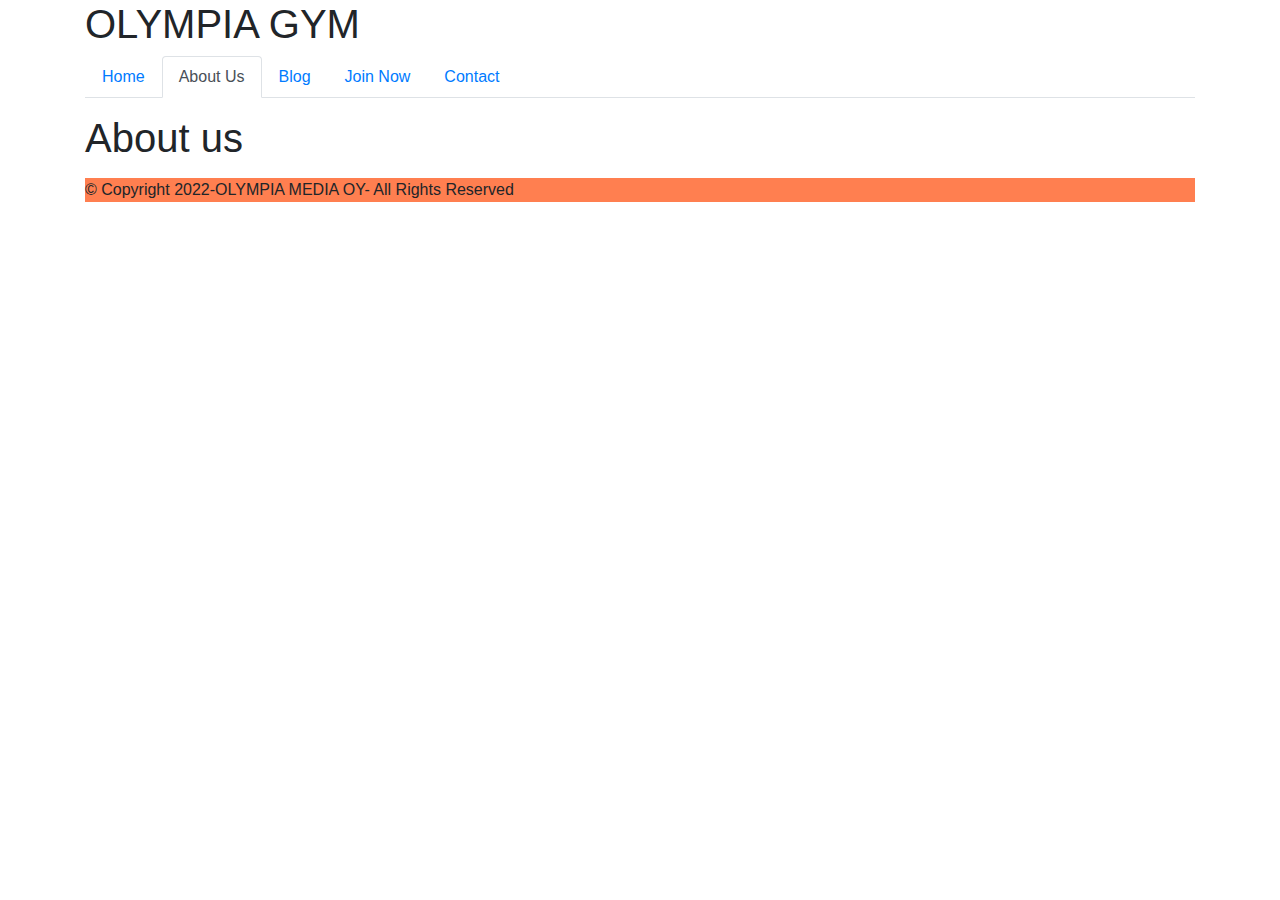
==== about.html @ a36ca935 "first commit" ====
<!doctype html>
<html lang="en">
  <head>
    <!-- Required meta tags -->
    <meta charset="utf-8">
    <meta name="viewport" content="width=device-width, initial-scale=1, shrink-to-fit=no">

    <!-- Bootstrap CSS -->
    <link rel="stylesheet" href="https://stackpath.bootstrapcdn.com/bootstrap/4.4.1/css/bootstrap.min.css" integrity="sha384-Vkoo8x4CGsO3+Hhxv8T/Q5PaXtkKtu6ug5TOeNV6gBiFeWPGFN9MuhOf23Q9Ifjh" crossorigin="anonymous">
    <link rel="stylesheet" href="style.css">
    
    <title>Olympia Gym!</title>
  </head>
  <body>
      <div class="container">
        <div>
            <h1>OLYMPIA GYM</h1>
            <ul class="nav nav-tabs">
                <li class="nav-item">
                <a class="nav-link" href="home.html">Home</a>
                </li>
                <li class="nav-item">
                <a class="nav-link active" href="about.html">About Us</a>
                </li>
                <li class="nav-item">
                <a class="nav-link" href="blog.html">Blog</a>
                </li>
                <li class="nav-item">
                <a class="nav-link" href="join.html">Join Now</a>
                </li>
                <li class="nav-item">
                <a class="nav-link" href="contact.html">Contact</a>
                </li>
            </ul>
        </div>

        <main>
            <p>
                <h1>
                    About us
                </h1>
            </p>
        </main>

        <article>
        </article>

        

        <footer>
          <p>&copy; Copyright 2022-OLYMPIA MEDIA OY- All Rights Reserved</p>
        </footer>
    </div>    
</body>
</html>
---- style.css ----
.naya{
background-color: coral;
text-align: center;

}

.carousel-inner {
width: auto;
height: 600px;
}  
  



footer{
    margin-top: 8px;
background-color: coral;
}
.row{
    margin-top: 8px;
}
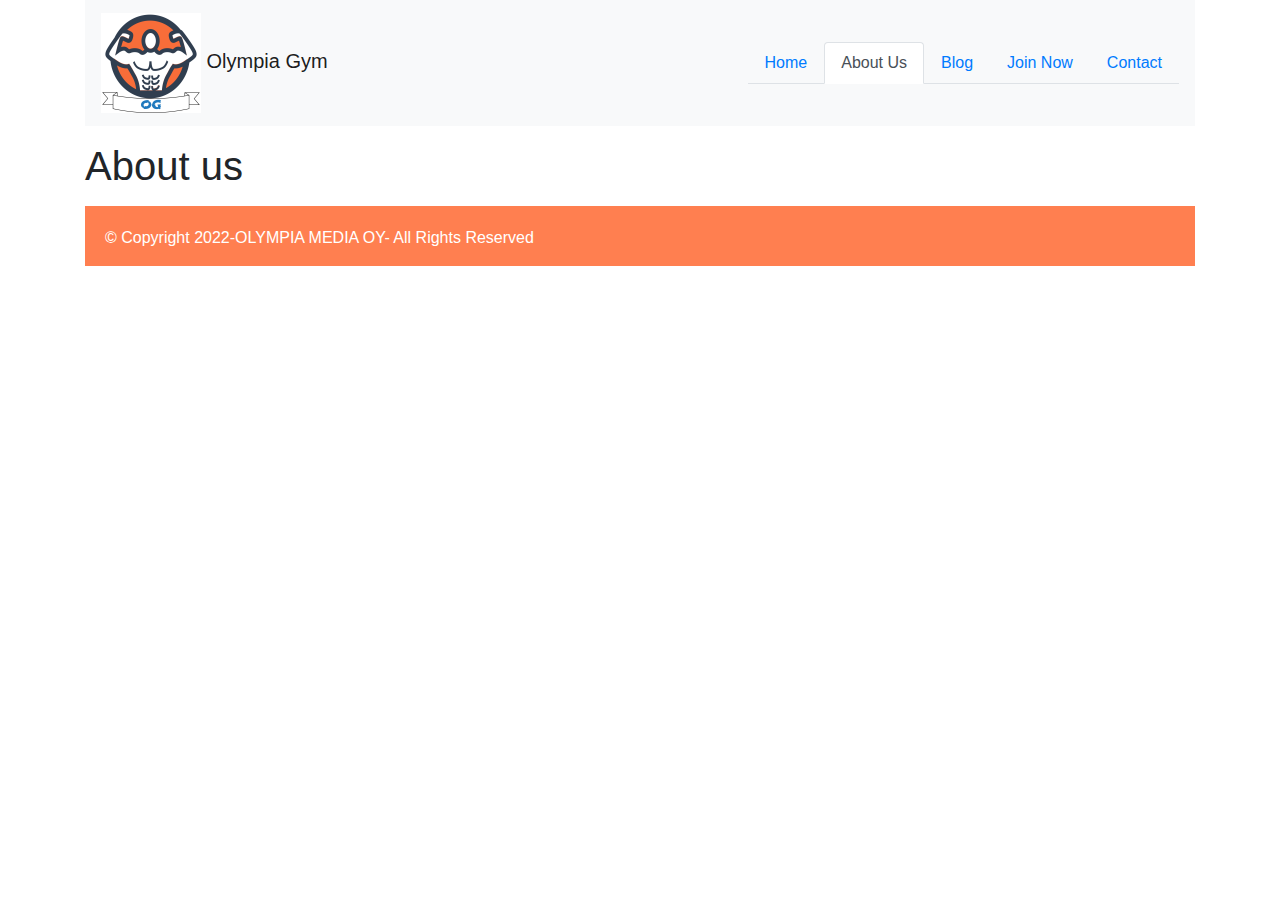
==== commit e07b7a9e: "today's changes" ====
--- a/about.html
+++ b/about.html
@@ -13,12 +13,15 @@
     <title>Olympia Gym!</title>
   </head>
   <body>
-      <div class="container">
-        <div>
-            <h1>OLYMPIA GYM</h1>
+    <div class="container">
+        <nav class="navbar navbar-light bg-light">
+          <a class="navbar-brand" href="index.html">
+            <img src="images/logo5.png" width="100" height="100" class="d-inline-block align-center" alt="">
+          Olympia Gym
+          </a>
             <ul class="nav nav-tabs">
                 <li class="nav-item">
-                <a class="nav-link" href="home.html">Home</a>
+                <a class="nav-link" href="index.html">Home</a>
                 </li>
                 <li class="nav-item">
                 <a class="nav-link active" href="about.html">About Us</a>
@@ -33,7 +36,7 @@
                 <a class="nav-link" href="contact.html">Contact</a>
                 </li>
             </ul>
-        </div>
+        </nav>
 
         <main>
             <p>
--- a/style.css
+++ b/style.css
@@ -1,22 +1,60 @@
 .naya{
-background-color: coral;
+    background: coral;
 text-align: center;
-
+height: 200px;
 }
 
 .carousel-inner {
 width: auto;
 height: 600px;
 }  
-  
 
-
-
-footer{
-    margin-top: 8px;
-background-color: coral;
-}
 .row{
     margin-top: 8px;
 }
+.naya2{
+    height: 200px;
+}
 
+
+.fa-facebook {
+    background: #3B5998;
+    color: white;
+}
+.fa {
+    padding: 20px;
+    font-size: 30px;
+    width: 50px;
+    text-align: center;
+    text-decoration: none;
+  }
+  
+  .fa:hover {
+      opacity: 0.9;
+  }
+  .fa-twitter {
+    background: #55ACEE;
+    color: white;
+  }
+  .fa-instagram {
+    background: #125688;
+    color: white;
+  }
+  
+.naya3{
+    height: 100px;
+}
+
+footer {
+    background: coral;
+    height: 60px;
+    font-family: 'Open Sans', sans-serif;
+    color: #FFFFFF;
+    padding: 20px;
+}
+.h1-title{
+    align: center;
+    color: rgb(15, 100, 156);
+}
+.logo-img{
+}
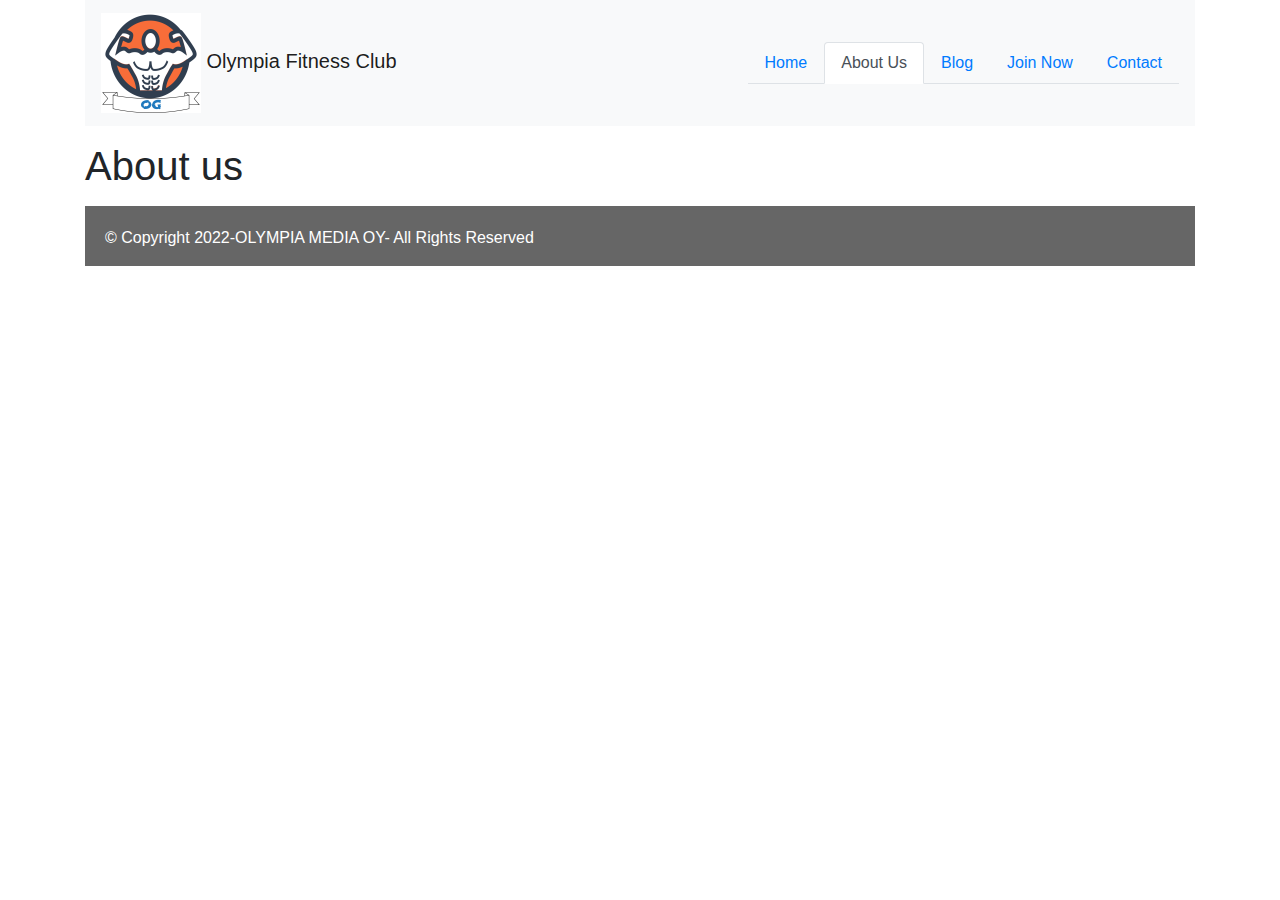
==== commit 7400af98: "some changes" ====
--- a/about.html
+++ b/about.html
@@ -17,7 +17,7 @@
         <nav class="navbar navbar-light bg-light">
           <a class="navbar-brand" href="index.html">
             <img src="images/logo5.png" width="100" height="100" class="d-inline-block align-center" alt="">
-          Olympia Gym
+            Olympia Fitness Club
           </a>
             <ul class="nav nav-tabs">
                 <li class="nav-item">
--- a/style.css
+++ b/style.css
@@ -1,60 +1,70 @@
 .naya{
-    background: coral;
-text-align: center;
-height: 200px;
+    background: rgb(247, 245, 245);
+    text-align: center;
+    height: 200px;
 }
 
-.carousel-inner {
-width: auto;
-height: 600px;
+h2{
+    color: rgb(0, 0, 0);
+    text-align: center;
+}
+
+.carousel-inner 
+{
+    width: auto;
+    height: 600px;
 }  
 
 .row{
     margin-top: 8px;
 }
+
 .naya2{
     height: 200px;
 }
-
 
 .fa-facebook {
     background: #3B5998;
     color: white;
 }
+
 .fa {
     padding: 20px;
-    font-size: 30px;
     width: 50px;
     text-align: center;
     text-decoration: none;
-  }
+}
   
-  .fa:hover {
-      opacity: 0.9;
-  }
-  .fa-twitter {
+.fa:hover {
+    opacity: 0.9;
+}
+
+.fa-twitter {
     background: #55ACEE;
     color: white;
-  }
+}
   .fa-instagram {
     background: #125688;
     color: white;
-  }
+}
   
 .naya3{
     height: 100px;
+    background: rgb(247, 245, 245);
 }
 
 footer {
-    background: coral;
+    background: rgb(102, 102, 102);
     height: 60px;
     font-family: 'Open Sans', sans-serif;
-    color: #FFFFFF;
+    color: rgb(255, 255, 255);
     padding: 20px;
 }
-.h1-title{
-    align: center;
-    color: rgb(15, 100, 156);
+
+.header {
+    background-color: #F5F5F5;
+    color: coral;
+    height: 70px;
+    font-size: 27px;
+    padding: 10px;
 }
-.logo-img{
-}
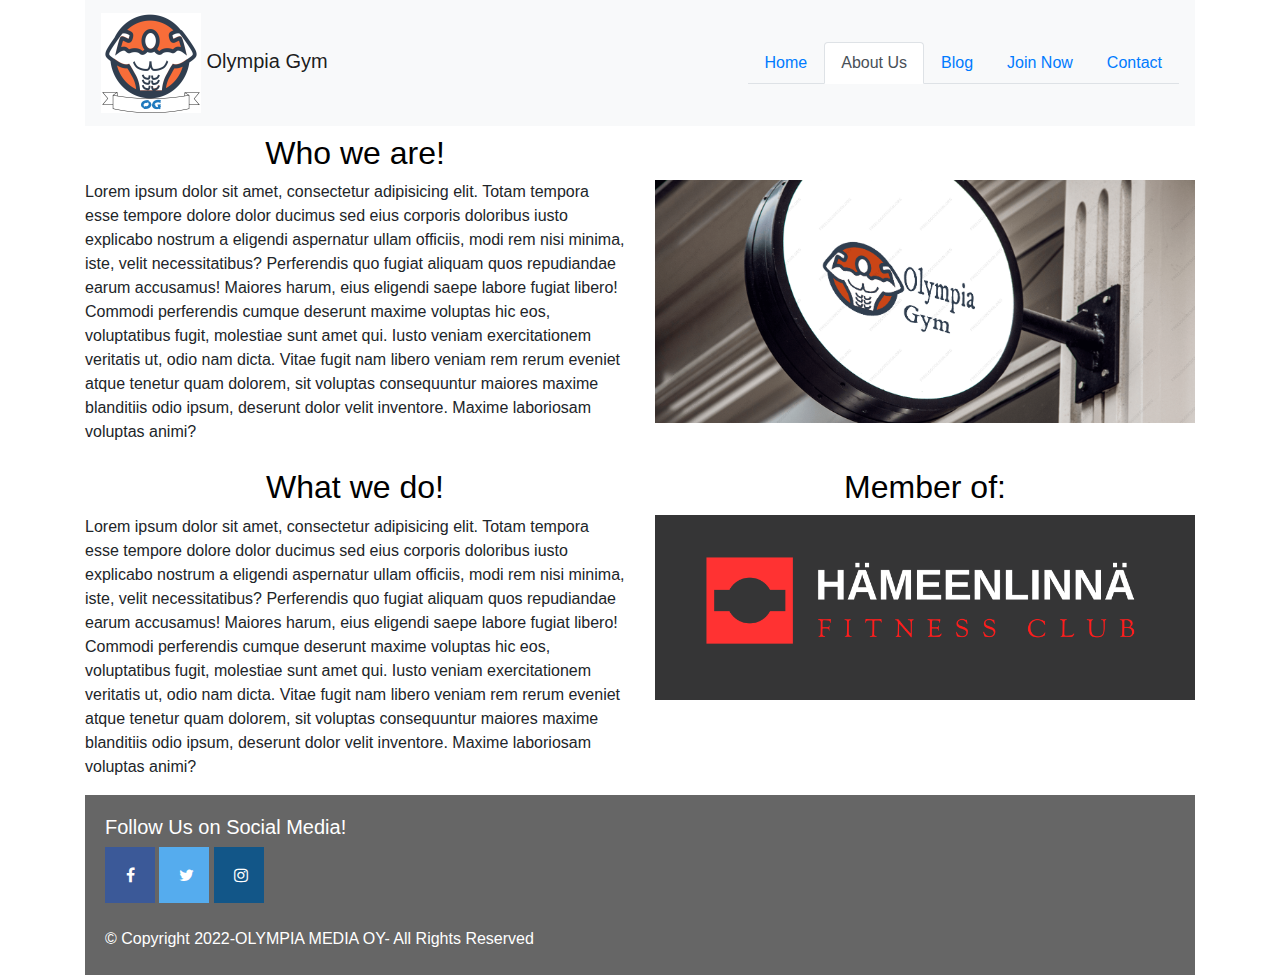
==== commit e068b821: "some  changes" ====
--- a/about.html
+++ b/about.html
@@ -9,6 +9,8 @@
     <!-- Bootstrap CSS -->
     <link rel="stylesheet" href="https://stackpath.bootstrapcdn.com/bootstrap/4.4.1/css/bootstrap.min.css" integrity="sha384-Vkoo8x4CGsO3+Hhxv8T/Q5PaXtkKtu6ug5TOeNV6gBiFeWPGFN9MuhOf23Q9Ifjh" crossorigin="anonymous">
     <link rel="stylesheet" href="style.css">
+    <link rel="stylesheet" href="https://cdnjs.cloudflare.com/ajax/libs/font-awesome/4.7.0/css/font-awesome.min.css">    
+
     
     <title>Olympia Gym!</title>
   </head>
@@ -17,7 +19,7 @@
         <nav class="navbar navbar-light bg-light">
           <a class="navbar-brand" href="index.html">
             <img src="images/logo5.png" width="100" height="100" class="d-inline-block align-center" alt="">
-            Olympia Fitness Club
+            Olympia Gym
           </a>
             <ul class="nav nav-tabs">
                 <li class="nav-item">
@@ -39,11 +41,59 @@
         </nav>
 
         <main>
-            <p>
-                <h1>
-                    About us
-                </h1>
-            </p>
+                <div class="row">
+                  <div class="col-md-6">
+                    <h2>
+                      Who we are!
+                  </h2>
+                  <p>
+                    Lorem ipsum dolor sit amet, consectetur adipisicing elit. Totam tempora esse tempore dolore dolor
+                     ducimus sed eius corporis doloribus iusto explicabo nostrum a eligendi aspernatur ullam officiis,
+                      modi rem nisi minima, iste, velit necessitatibus? Perferendis quo fugiat aliquam quos repudiandae 
+                      earum accusamus! Maiores harum, eius eligendi saepe labore fugiat libero! Commodi perferendis 
+                      cumque deserunt maxime voluptas hic eos, voluptatibus fugit, molestiae sunt amet qui. Iusto veniam
+                       exercitationem veritatis ut, odio nam dicta. Vitae fugit nam libero veniam rem rerum eveniet atque
+                        tenetur quam dolorem, 
+                    sit voluptas consequuntur maiores maxime blanditiis odio ipsum, deserunt dolor velit inventore. 
+                    Maxime laboriosam voluptas animi?
+                  </p>
+                  </div>
+
+                    <div class="col-md-6">
+                      <h2>
+                        <br>
+                    </h2>
+                    <img src="images/logo_wall.png" class="img-fluid w-100"alt="">
+
+                    </div>
+                  </div>
+                <div class="row">
+                  <div class="col-md-6">
+                    <h2>
+                      What we do!
+                  </h2>
+                  <p>
+                    Lorem ipsum dolor sit amet, consectetur adipisicing elit. Totam tempora esse tempore dolore dolor
+                     ducimus sed eius corporis doloribus iusto explicabo nostrum a eligendi aspernatur ullam officiis,
+                      modi rem nisi minima, iste, velit necessitatibus? Perferendis quo fugiat aliquam quos repudiandae 
+                      earum accusamus! Maiores harum, eius eligendi saepe labore fugiat libero! Commodi perferendis 
+                      cumque deserunt maxime voluptas hic eos, voluptatibus fugit, molestiae sunt amet qui. Iusto veniam
+                       exercitationem veritatis ut, odio nam dicta. Vitae fugit nam libero veniam rem rerum eveniet atque
+                        tenetur quam dolorem, 
+                    sit voluptas consequuntur maiores maxime blanditiis odio ipsum, deserunt dolor velit inventore. 
+                    Maxime laboriosam voluptas animi?
+                  </p>
+                  </div>
+
+                    <div class="col-md-6">
+                      <h2>
+                        Member of:
+                    </h2>
+                    <img src="images/new-logo2.png" class="img-fluid w-100"alt="">
+
+                    </div>
+                  </div>
+                
         </main>
 
         <article>
@@ -52,8 +102,14 @@
         
 
         <footer>
+          <div class="">
+            <h5>Follow Us on Social Media!</h5>
+            <a href="#" class="fa fa-facebook"></a>
+            <a href="#" class="fa fa-twitter"></a>
+            <a href="#" class="fa fa-instagram"></a>
+          </div><br>
           <p>&copy; Copyright 2022-OLYMPIA MEDIA OY- All Rights Reserved</p>
         </footer>
-    </div>    
+  </div>  
 </body>
 </html>--- a/style.css
+++ b/style.css
@@ -7,6 +7,10 @@
 h2{
     color: rgb(0, 0, 0);
     text-align: center;
+}
+.call12{
+    color: coral;
+    text-align: end;
 }
 
 .carousel-inner 
@@ -55,7 +59,7 @@
 
 footer {
     background: rgb(102, 102, 102);
-    height: 60px;
+    height: 180px;
     font-family: 'Open Sans', sans-serif;
     color: rgb(255, 255, 255);
     padding: 20px;
@@ -68,3 +72,4 @@
     font-size: 27px;
     padding: 10px;
 }
+
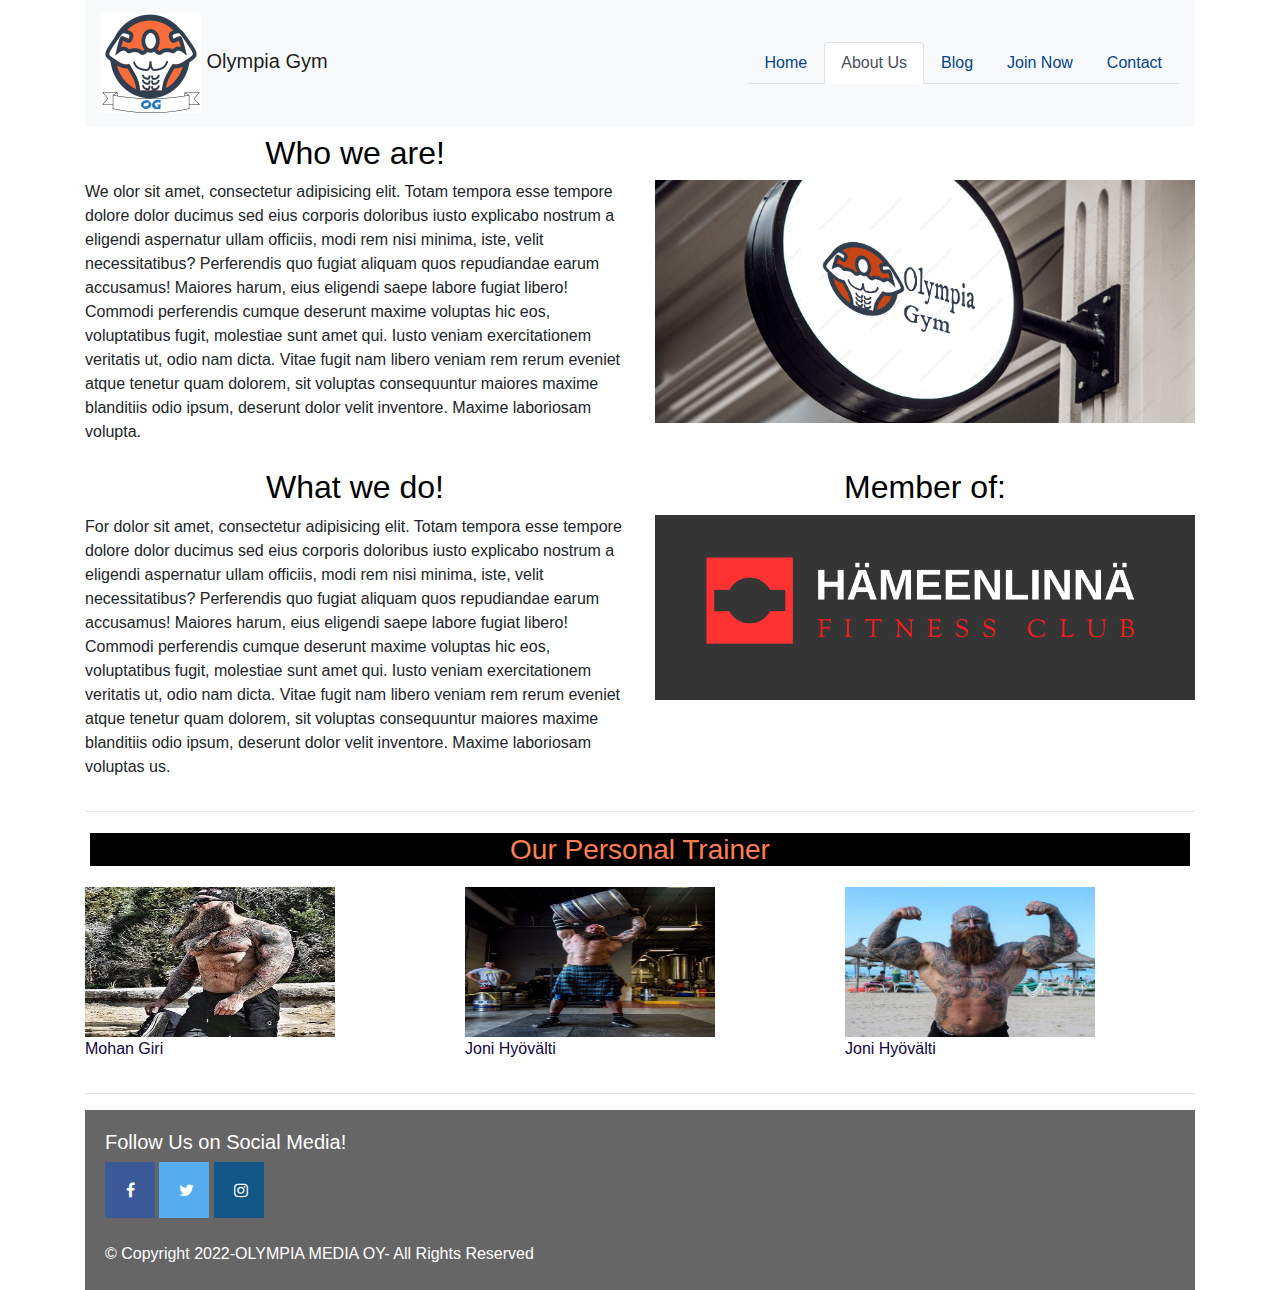
==== commit 8c1b12a9: "changes" ====
--- a/about.html
+++ b/about.html
@@ -47,7 +47,7 @@
                       Who we are!
                   </h2>
                   <p>
-                    Lorem ipsum dolor sit amet, consectetur adipisicing elit. Totam tempora esse tempore dolore dolor
+                    We olor sit amet, consectetur adipisicing elit. Totam tempora esse tempore dolore dolor
                      ducimus sed eius corporis doloribus iusto explicabo nostrum a eligendi aspernatur ullam officiis,
                       modi rem nisi minima, iste, velit necessitatibus? Perferendis quo fugiat aliquam quos repudiandae 
                       earum accusamus! Maiores harum, eius eligendi saepe labore fugiat libero! Commodi perferendis 
@@ -55,7 +55,7 @@
                        exercitationem veritatis ut, odio nam dicta. Vitae fugit nam libero veniam rem rerum eveniet atque
                         tenetur quam dolorem, 
                     sit voluptas consequuntur maiores maxime blanditiis odio ipsum, deserunt dolor velit inventore. 
-                    Maxime laboriosam voluptas animi?
+                    Maxime laboriosam volupta.
                   </p>
                   </div>
 
@@ -68,31 +68,52 @@
                     </div>
                   </div>
                 <div class="row">
-                  <div class="col-md-6">
-                    <h2>
-                      What we do!
-                  </h2>
-                  <p>
-                    Lorem ipsum dolor sit amet, consectetur adipisicing elit. Totam tempora esse tempore dolore dolor
-                     ducimus sed eius corporis doloribus iusto explicabo nostrum a eligendi aspernatur ullam officiis,
-                      modi rem nisi minima, iste, velit necessitatibus? Perferendis quo fugiat aliquam quos repudiandae 
-                      earum accusamus! Maiores harum, eius eligendi saepe labore fugiat libero! Commodi perferendis 
-                      cumque deserunt maxime voluptas hic eos, voluptatibus fugit, molestiae sunt amet qui. Iusto veniam
-                       exercitationem veritatis ut, odio nam dicta. Vitae fugit nam libero veniam rem rerum eveniet atque
-                        tenetur quam dolorem, 
-                    sit voluptas consequuntur maiores maxime blanditiis odio ipsum, deserunt dolor velit inventore. 
-                    Maxime laboriosam voluptas animi?
-                  </p>
-                  </div>
-
                     <div class="col-md-6">
                       <h2>
-                        Member of:
+                        What we do!
                     </h2>
-                    <img src="images/new-logo2.png" class="img-fluid w-100"alt="">
+                    <p>
+                      For dolor sit amet, consectetur adipisicing elit. Totam tempora esse tempore dolore dolor
+                      ducimus sed eius corporis doloribus iusto explicabo nostrum a eligendi aspernatur ullam officiis,
+                        modi rem nisi minima, iste, velit necessitatibus? Perferendis quo fugiat aliquam quos repudiandae 
+                        earum accusamus! Maiores harum, eius eligendi saepe labore fugiat libero! Commodi perferendis 
+                        cumque deserunt maxime voluptas hic eos, voluptatibus fugit, molestiae sunt amet qui. Iusto veniam
+                        exercitationem veritatis ut, odio nam dicta. Vitae fugit nam libero veniam rem rerum eveniet atque
+                          tenetur quam dolorem, 
+                      sit voluptas consequuntur maiores maxime blanditiis odio ipsum, deserunt dolor velit inventore. 
+                      Maxime laboriosam voluptas us.
+                    </p>
+                    </div>
 
+                      <div class="col-md-6">
+                        <h2>
+                          Member of:
+                      </h2>
+                      <img src="images/new-logo2.png" class="img-fluid w-100"alt="">
+
+                      </div>
+                  </div><hr>
+
+                  <div class="column text-center">
+                    <h3>Our Personal Trainer</h3>
+                  </div>
+                  <div class="row">
+                    <div class="col-md-4">
+                      <a href="#"><img src="images/mohan.jpg"  class="blog__thumb-img">
+                        <p class="blog__thumb-title">Mohan Giri</p>
+                      </a>
                     </div>
-                  </div>
+                    <div class="col-md-4">
+                      <a href="#"><img src="images/joni.jpg"  class="blog__thumb-img">
+                          <p class="blog__thumb-title">Joni Hyövälti</p>
+                      </a>
+                    </div>
+                    <div class="col-md-4">
+                      <a href="#"><img src="images/edgar.jpg"  class="blog__thumb-img">
+                          <p class="blog__thumb-title">Joni Hyövälti</p>
+                      </a>
+                    </div>
+                  </div><hr>
                 
         </main>
 
--- a/style.css
+++ b/style.css
@@ -2,7 +2,9 @@
     background: rgb(247, 245, 245);
     text-align: center;
     height: 200px;
+
 }
+
 
 h2{
     color: rgb(0, 0, 0);
@@ -73,3 +75,65 @@
     padding: 10px;
 }
 
+a{
+    color: #01448d
+    }
+    
+    .btn-primary{
+        background-color: #033b77;
+        border-color: #023163;
+        padding: 5px 40px;
+    
+    }
+    
+    
+    a {
+        color: #01448d;
+    }
+    article > h2{
+    background-color: white;
+    }
+    article > p{
+        background-color: white;
+        text-align: center;
+        
+    }
+    .col-12{
+        background-color: rgba(253, 253, 253, 0);
+    }
+    h1{
+        text-align:center;
+    }
+    .para{
+        font-size: 16px;
+        line-height: 1.6;
+    }
+    .blog__thumb-img{
+        width: 250px;
+        height: 150px;
+    }
+    .blog__thumb-title{
+        background-color: white;
+        color:rgb(17, 3, 68)
+    }
+    .column {
+        flex: 25%;
+        padding: 5px;
+        text-align: center;
+        
+      }
+      * {
+        box-sizing: border-box;
+      }
+    main{
+        background-color: white;
+    } 
+    h3{
+        background-color: rgb(0, 0, 0);
+        color: coral;
+        font-size: 28px;
+    }
+    .prices{
+        font-size: 24px;
+    }
+
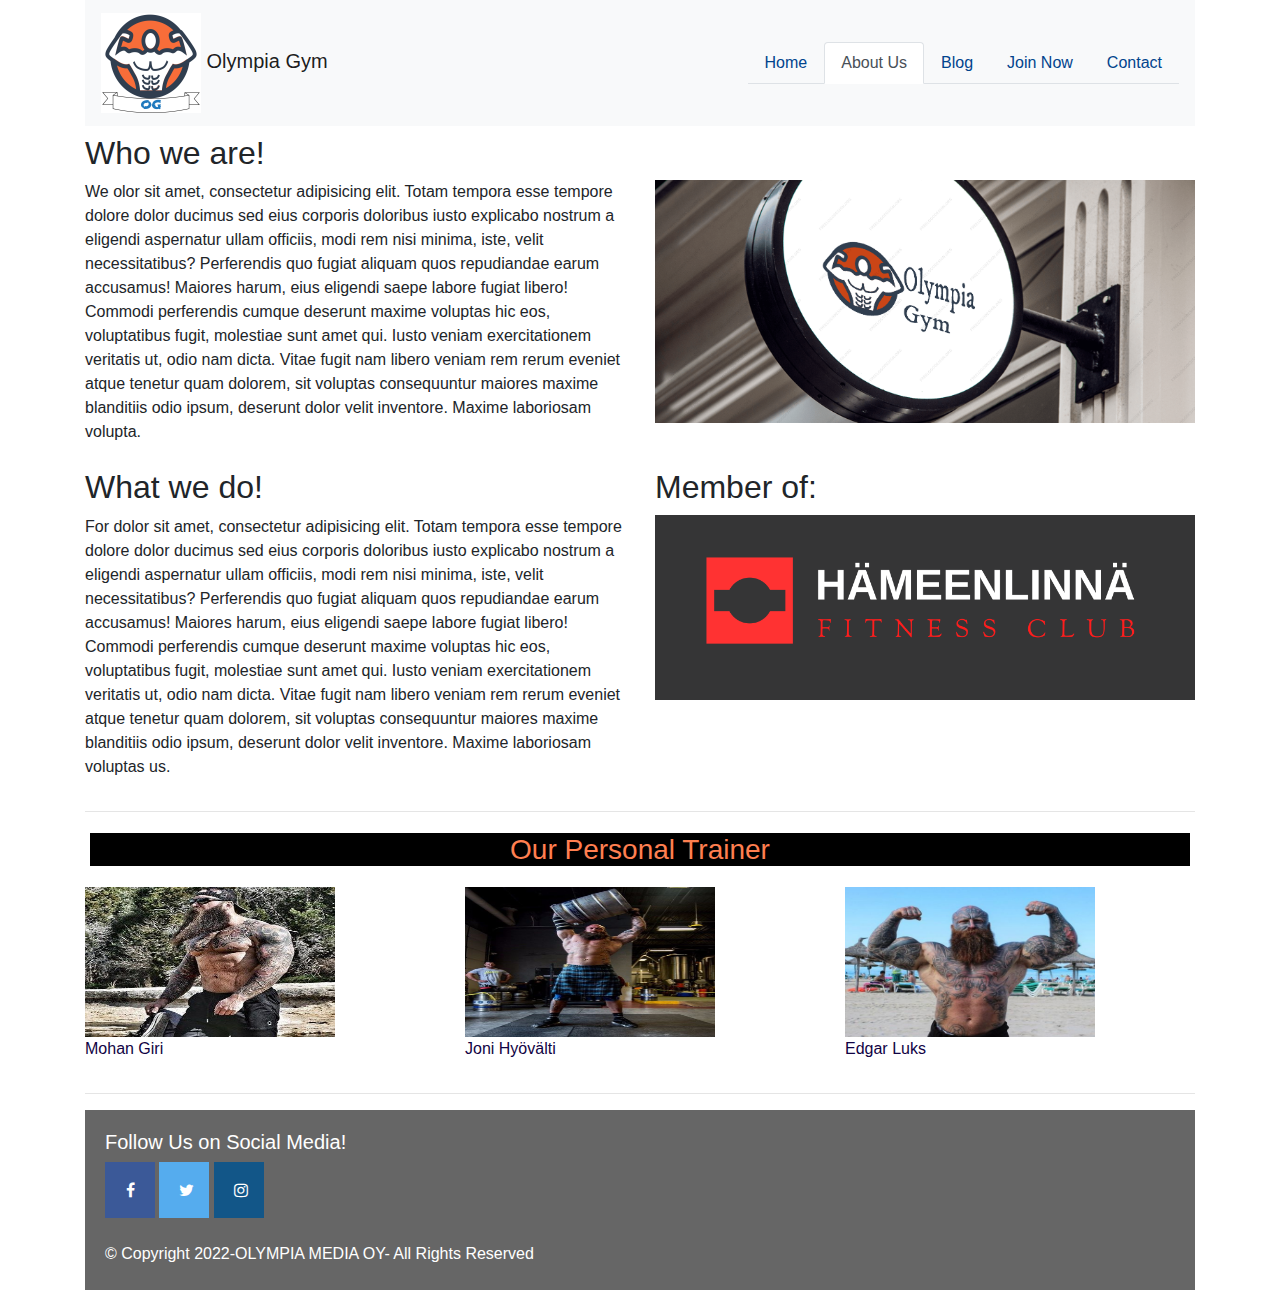
==== commit 3e731d81: "last" ====
--- a/about.html
+++ b/about.html
@@ -110,7 +110,7 @@
                     </div>
                     <div class="col-md-4">
                       <a href="#"><img src="images/edgar.jpg"  class="blog__thumb-img">
-                          <p class="blog__thumb-title">Joni Hyövälti</p>
+                          <p class="blog__thumb-title">Edgar Luks</p>
                       </a>
                     </div>
                   </div><hr>
--- a/style.css
+++ b/style.css
@@ -1,15 +1,10 @@
 .naya{
-    background: rgb(247, 245, 245);
     text-align: center;
-    height: 200px;
+    height: 150px;
+    
 
 }
 
-
-h2{
-    color: rgb(0, 0, 0);
-    text-align: center;
-}
 .call12{
     color: coral;
     text-align: end;
@@ -122,7 +117,7 @@
         text-align: center;
         
       }
-      * {
+       {
         box-sizing: border-box;
       }
     main{
@@ -132,8 +127,9 @@
         background-color: rgb(0, 0, 0);
         color: coral;
         font-size: 28px;
+        text-align: center;
     }
     .prices{
         font-size: 24px;
     }
-
+   
